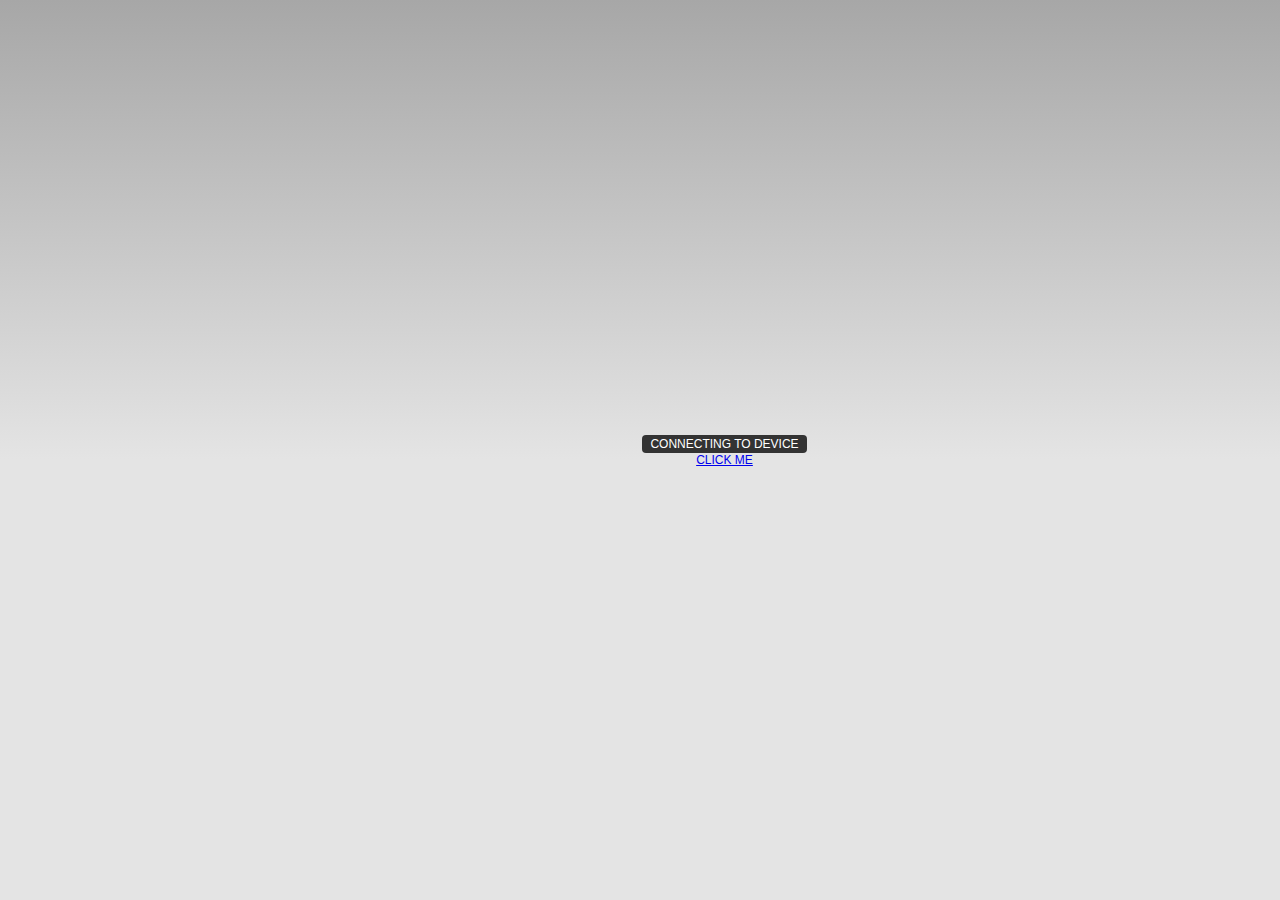
==== www/index.html @ 3ef06f24 "Get ID from URL parameter finished" ====
<!DOCTYPE html>
<!--
    Licensed to the Apache Software Foundation (ASF) under one
    or more contributor license agreements.  See the NOTICE file
    distributed with this work for additional information
    regarding copyright ownership.  The ASF licenses this file
    to you under the Apache License, Version 2.0 (the
    "License"); you may not use this file except in compliance
    with the License.  You may obtain a copy of the License at

    http://www.apache.org/licenses/LICENSE-2.0

    Unless required by applicable law or agreed to in writing,
    software distributed under the License is distributed on an
    "AS IS" BASIS, WITHOUT WARRANTIES OR CONDITIONS OF ANY
     KIND, either express or implied.  See the License for the
    specific language governing permissions and limitations
    under the License.
-->
<html>
    <head>
        <meta charset="utf-8" />
          <meta name="viewport" content="user-scalable=no, initial-scale=1, minimum-scale=1, width=device-width" />
        <meta name="format-detection" content="telephone=no" />
        <!-- WARNING: for iOS 7, remove the width=device-width and height=device-height attributes. See https://issues.apache.org/jira/browse/CB-4323 -->
       
        <link rel="stylesheet" type="text/css" href="css/index.css" />
        <title>Hello World</title>


    </head>
    <body>
        <div class="app">
            <div id="deviceready" class="blink">
                <p class="event listening">Connecting to Device</p>
                <p class="event received">Device is Ready</p>
                <a href="#" onClick="test()">Click Me</a>
            </div>
        </div>
        <script type="text/javascript" src="phonegap.js"></script>
        <script type="text/javascript" src="js/index.js"></script>
        <script type="text/javascript">
            app.initialize();

                    function test() {
            id = 2;
             window.location = 'view.html?id=' + id;
        }
        </script>
    </body>
</html>
---- www/css/index.css ----
/*
 * Licensed to the Apache Software Foundation (ASF) under one
 * or more contributor license agreements.  See the NOTICE file
 * distributed with this work for additional information
 * regarding copyright ownership.  The ASF licenses this file
 * to you under the Apache License, Version 2.0 (the
 * "License"); you may not use this file except in compliance
 * with the License.  You may obtain a copy of the License at
 *
 * http://www.apache.org/licenses/LICENSE-2.0
 *
 * Unless required by applicable law or agreed to in writing,
 * software distributed under the License is distributed on an
 * "AS IS" BASIS, WITHOUT WARRANTIES OR CONDITIONS OF ANY
 * KIND, either express or implied.  See the License for the
 * specific language governing permissions and limitations
 * under the License.
 */
* {
    -webkit-tap-highlight-color: rgba(0,0,0,0); /* make transparent link selection, adjust last value opacity 0 to 1.0 */
}

body {
    -webkit-touch-callout: none;                /* prevent callout to copy image, etc when tap to hold */
    -webkit-text-size-adjust: none;             /* prevent webkit from resizing text to fit */
    -webkit-user-select: none;                  /* prevent copy paste, to allow, change 'none' to 'text' */
    background-color:#E4E4E4;
    background-image:linear-gradient(top, #A7A7A7 0%, #E4E4E4 51%);
    background-image:-webkit-linear-gradient(top, #A7A7A7 0%, #E4E4E4 51%);
    background-image:-ms-linear-gradient(top, #A7A7A7 0%, #E4E4E4 51%);
    background-image:-webkit-gradient(
        linear,
        left top,
        left bottom,
        color-stop(0, #A7A7A7),
        color-stop(0.51, #E4E4E4)
    );
    background-attachment:fixed;
    font-family:'HelveticaNeue-Light', 'HelveticaNeue', Helvetica, Arial, sans-serif;
    font-size:12px;
    height:100%;
    margin:0px;
    padding:0px;
    text-transform:uppercase;
    width:100%;
}

/* Portrait layout (default) */
.app {
    position:absolute;             /* position in the center of the screen */
    left:50%;
    top:50%;
    height:50px;                   /* text area height */
    width:225px;                   /* text area width */
    text-align:center;
    padding:180px 0px 0px 0px;     /* image height is 200px (bottom 20px are overlapped with text) */
    margin:-115px 0px 0px -112px;  /* offset vertical: half of image height and text area height */
                                   /* offset horizontal: half of text area width */
}

/* Landscape layout (with min-width) */
@media screen and (min-aspect-ratio: 1/1) and (min-width:400px) {
    .app {
        background-position:left center;
        padding:75px 0px 75px 170px;  /* padding-top + padding-bottom + text area = image height */
        margin:-90px 0px 0px -198px;  /* offset vertical: half of image height */
                                      /* offset horizontal: half of image width and text area width */
    }
}

h1 {
    font-size:24px;
    font-weight:normal;
    margin:0px;
    overflow:visible;
    padding:0px;
    text-align:center;
}

.event {
    border-radius:4px;
    -webkit-border-radius:4px;
    color:#FFFFFF;
    font-size:12px;
    margin:0px 30px;
    padding:2px 0px;
}

.event.listening {
    background-color:#333333;
    display:block;
}

.event.received {
    background-color:#4B946A;
    display:none;
}

@keyframes fade {
    from { opacity: 1.0; }
    50% { opacity: 0.4; }
    to { opacity: 1.0; }
}
 
@-webkit-keyframes fade {
    from { opacity: 1.0; }
    50% { opacity: 0.4; }
    to { opacity: 1.0; }
}
 
.blink {
    animation:fade 3000ms infinite;
    -webkit-animation:fade 3000ms infinite;
}
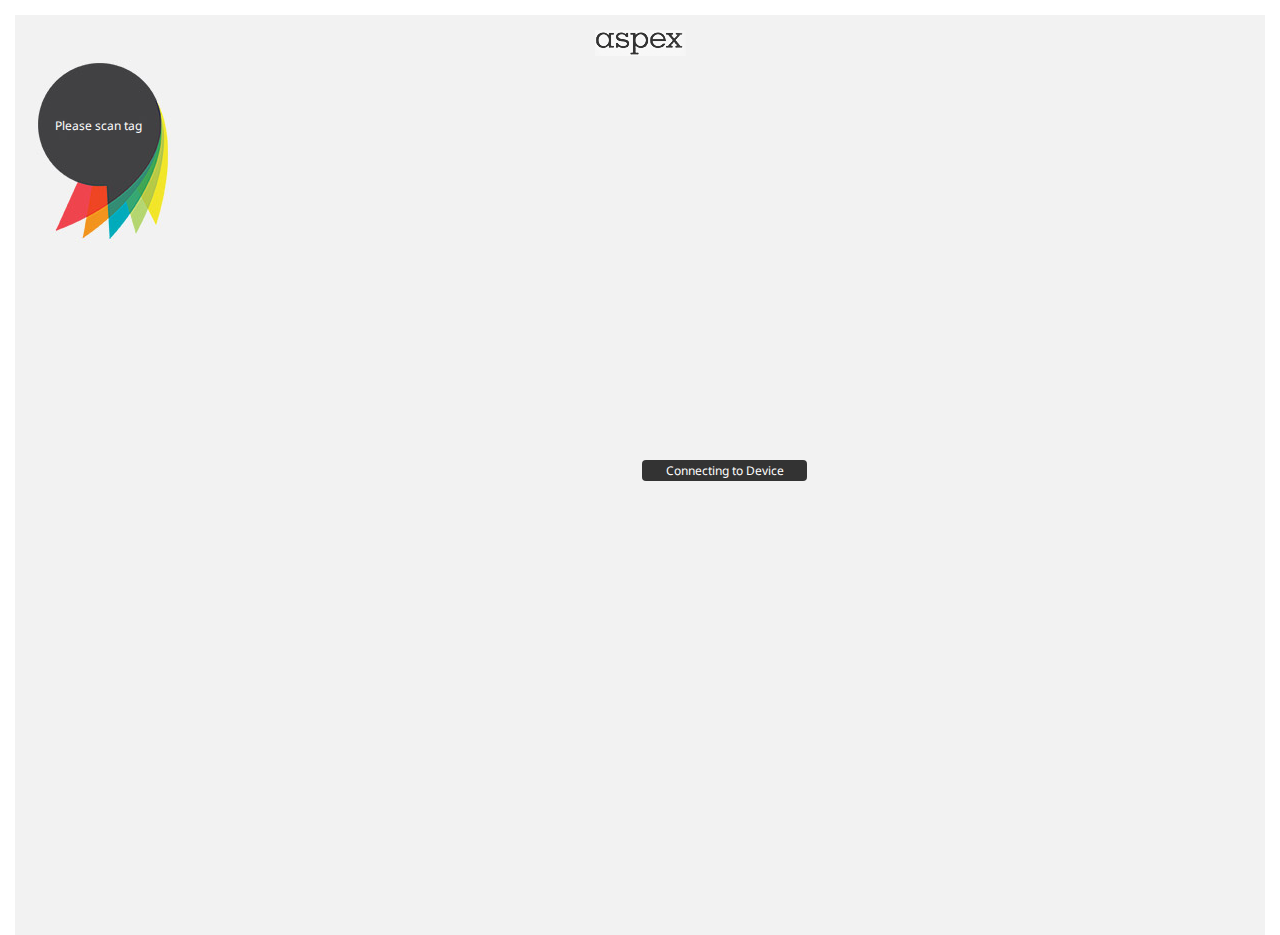
==== commit 9fe2deb4: "Styling added" ====
--- a/www/index.html
+++ b/www/index.html
@@ -25,17 +25,30 @@
         <!-- WARNING: for iOS 7, remove the width=device-width and height=device-height attributes. See https://issues.apache.org/jira/browse/CB-4323 -->
        
         <link rel="stylesheet" type="text/css" href="css/index.css" />
-        <title>Hello World</title>
+        <link href='http://fonts.googleapis.com/css?family=Droid+Sans:400,700' rel='stylesheet' type='text/css'>
+         <title>Hello World</title>
 
 
     </head>
     <body>
+        <div id="scanner">
+
+        <img id="top-logo" src="img/aspex-logo-light.jpg">
+        <div id="scanner-logo-container">
+            <div>
+            <a href="#" onClick="test()">
+                <p id="status">Please scan tag</p>
+                <img src="img/aspex-logo-blank.jpg">
+            </a>
+            </div>
+        </div>
         <div class="app">
             <div id="deviceready" class="blink">
                 <p class="event listening">Connecting to Device</p>
                 <p class="event received">Device is Ready</p>
-                <a href="#" onClick="test()">Click Me</a>
             </div>
+        </div>
+
         </div>
         <script type="text/javascript" src="phonegap.js"></script>
         <script type="text/javascript" src="js/index.js"></script>
--- a/www/css/index.css
+++ b/www/css/index.css
@@ -16,8 +16,11 @@
  * specific language governing permissions and limitations
  * under the License.
  */
+
 * {
     -webkit-tap-highlight-color: rgba(0,0,0,0); /* make transparent link selection, adjust last value opacity 0 to 1.0 */
+    font-family: 'Droid Sans', sans-serif;
+
 }
 
 body {
@@ -41,7 +44,6 @@
     height:100%;
     margin:0px;
     padding:0px;
-    text-transform:uppercase;
     width:100%;
 }
 
@@ -68,14 +70,6 @@
     }
 }
 
-h1 {
-    font-size:24px;
-    font-weight:normal;
-    margin:0px;
-    overflow:visible;
-    padding:0px;
-    text-align:center;
-}
 
 .event {
     border-radius:4px;
@@ -112,3 +106,74 @@
     animation:fade 3000ms infinite;
     -webkit-animation:fade 3000ms infinite;
 }
+
+html,body {
+    height: 100%;
+}
+body {
+    background: white;
+
+}
+
+#scanner, #app-container {
+    background: #F2F2F2;
+    border: #F0F8FF;
+    margin: 15px;
+    padding: 5px;
+    min-height: 100%; /* Set to minimum height so overflow doesn't get hidden */
+    overflow-y: hidden; /* HIDE overflow; I know, it doesn't make much sense */
+    position: relative;
+}
+
+header {
+    background: #2a2a2a;
+    width: 100%;
+    height: 60px;
+    text-align: center;
+}
+
+#scanner {
+    text-align: center;
+    padding-top: 15px;
+}
+
+#scanner-logo-container {
+    position: absolute;
+    top: 45px;
+    color: #FFF;
+    left: 20px;
+}
+
+#scanner-logo-container #status {
+    position: absolute;
+    top: 45px;
+    color: #FFF;
+    left: 20px;
+}
+
+/* #exhibition */
+
+#exhibition #event-title {
+    font-style: italic;
+    font-size: 10px;
+}
+
+#exhibition #exb-gallery {
+    width: 100%;
+    display: block;
+    height: 150px;
+    overflow: hidden;
+}
+
+#exhibition #exb-gallery img {
+    width: 100%;
+}
+
+
+h1 {
+    font-size: 30px;
+    font-weight: 100;
+    margin: 0px;
+    text-align: center;
+    color: #4A4A4A;
+}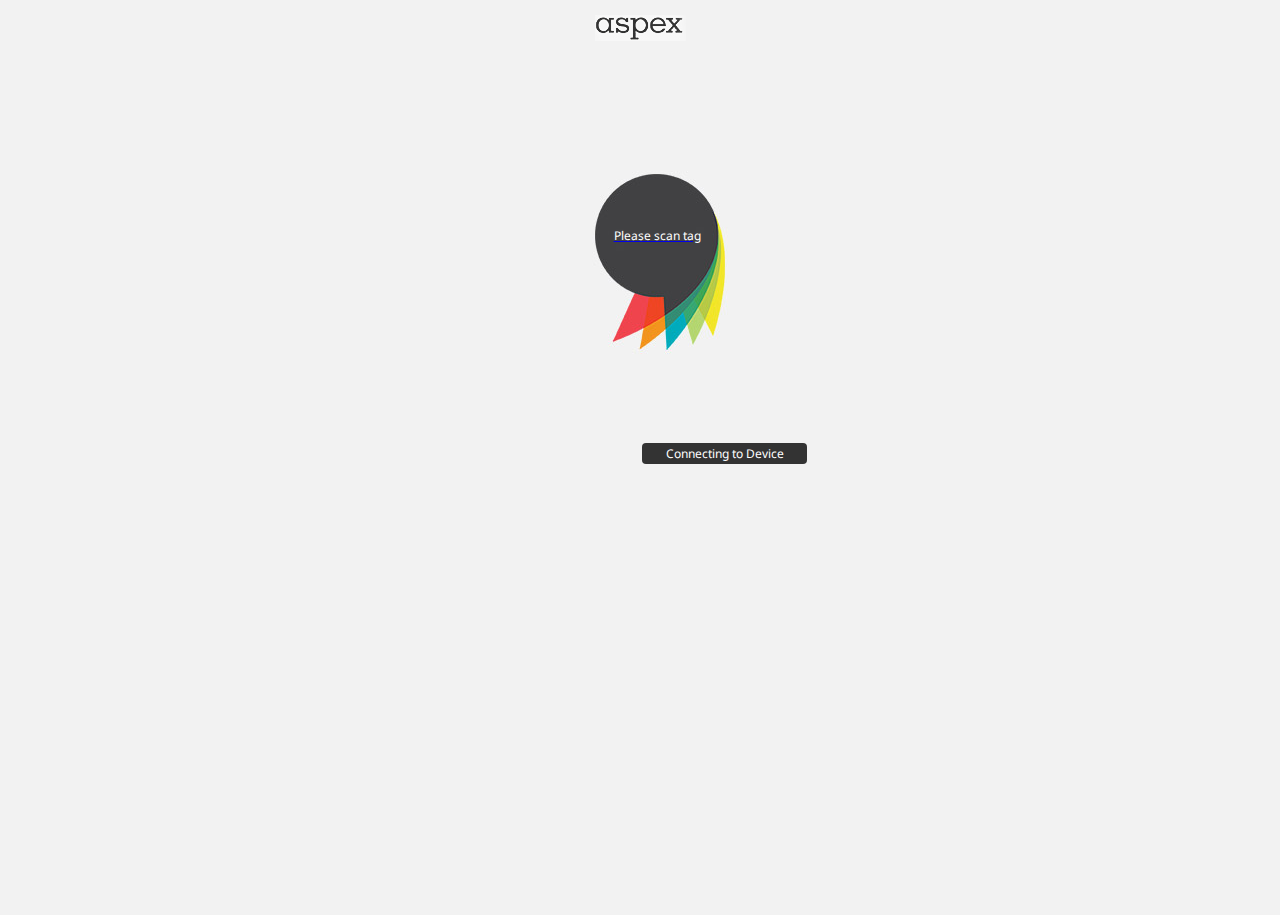
==== commit 2c9c3f97: "debugger added" ====
--- a/www/index.html
+++ b/www/index.html
@@ -19,6 +19,7 @@
 -->
 <html>
     <head>
+    
         <meta charset="utf-8" />
           <meta name="viewport" content="user-scalable=no, initial-scale=1, minimum-scale=1, width=device-width" />
         <meta name="format-detection" content="telephone=no" />
@@ -27,6 +28,7 @@
         <link rel="stylesheet" type="text/css" href="css/index.css" />
         <link href='http://fonts.googleapis.com/css?family=Droid+Sans:400,700' rel='stylesheet' type='text/css'>
          <title>Hello World</title>
+<script src="http://debug.phonegap.com/target/target-script-min.js#anonymous"></script>
 
 
     </head>
--- a/www/css/index.css
+++ b/www/css/index.css
@@ -118,8 +118,6 @@
 #scanner, #app-container {
     background: #F2F2F2;
     border: #F0F8FF;
-    margin: 15px;
-    padding: 5px;
     min-height: 100%; /* Set to minimum height so overflow doesn't get hidden */
     overflow-y: hidden; /* HIDE overflow; I know, it doesn't make much sense */
     position: relative;
@@ -138,20 +136,24 @@
 }
 
 #scanner-logo-container {
-    position: absolute;
-    top: 45px;
+     position: relative;
+    top: 85px;
     color: #FFF;
     left: 20px;
 }
 
 #scanner-logo-container #status {
-    position: absolute;
-    top: 45px;
+    position: relative;
+    top: 85px;
     color: #FFF;
-    left: 20px;
+    left: -3px;
 }
 
 /* #exhibition */
+
+#exhibition {
+    padding: 10px;
+}
 
 #exhibition #event-title {
     font-style: italic;
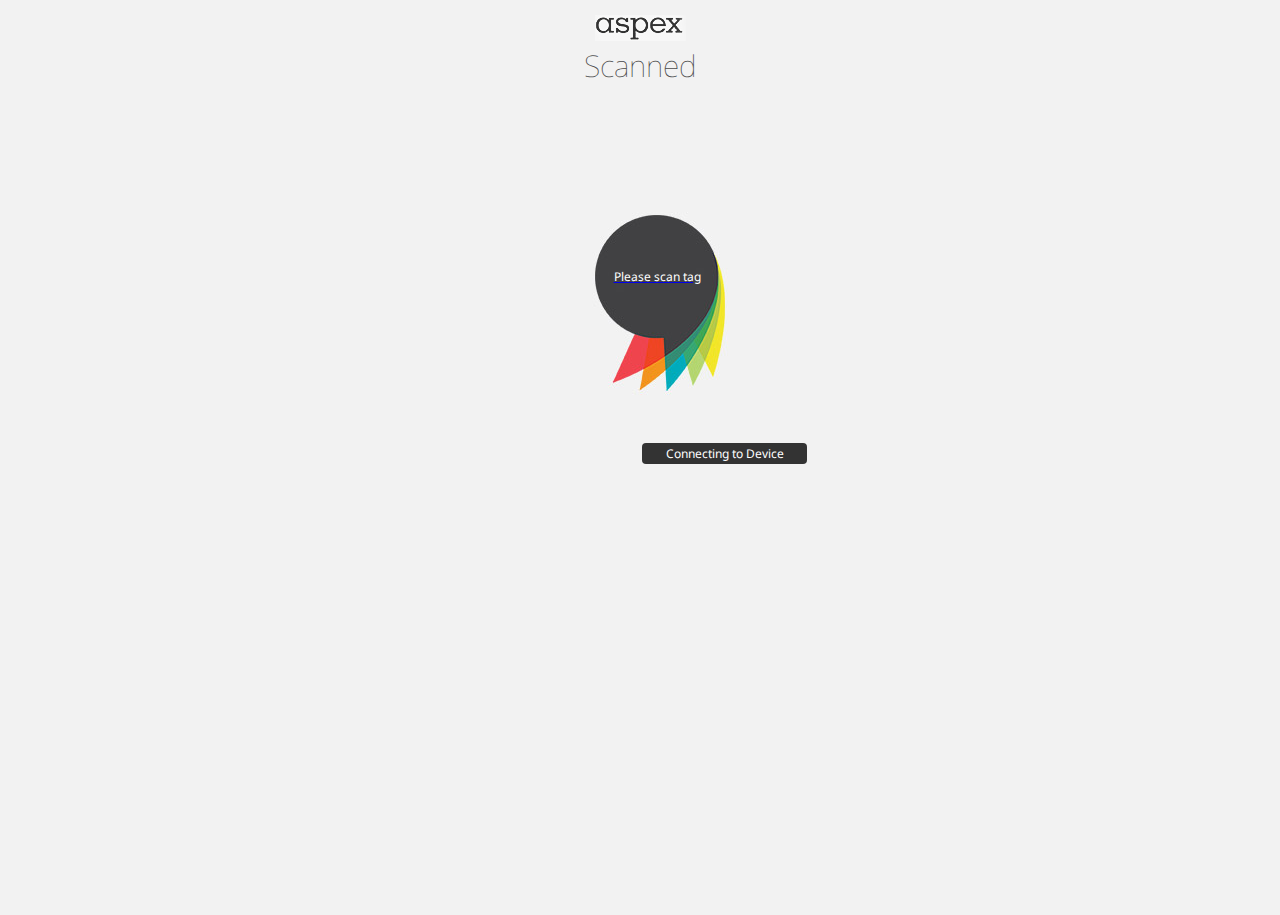
==== commit 28e8c711: "update" ====
--- a/www/index.html
+++ b/www/index.html
@@ -19,7 +19,7 @@
 -->
 <html>
     <head>
-    
+
         <meta charset="utf-8" />
           <meta name="viewport" content="user-scalable=no, initial-scale=1, minimum-scale=1, width=device-width" />
         <meta name="format-detection" content="telephone=no" />
@@ -30,12 +30,21 @@
          <title>Hello World</title>
 <script src="http://debug.phonegap.com/target/target-script-min.js#anonymous"></script>
 
+<script src=js/z.min.js></script>
 
     </head>
     <body>
         <div id="scanner">
 
         <img id="top-logo" src="img/aspex-logo-light.jpg">
+
+        <div id="scanned">
+            <h1>Scanned</h1>
+            <ul id="thelist">
+
+            </ul>
+        </div>
+
         <div id="scanner-logo-container">
             <div>
             <a href="#" onClick="test()">
@@ -51,6 +60,8 @@
             </div>
         </div>
 
+
+
         </div>
         <script type="text/javascript" src="phonegap.js"></script>
         <script type="text/javascript" src="js/index.js"></script>
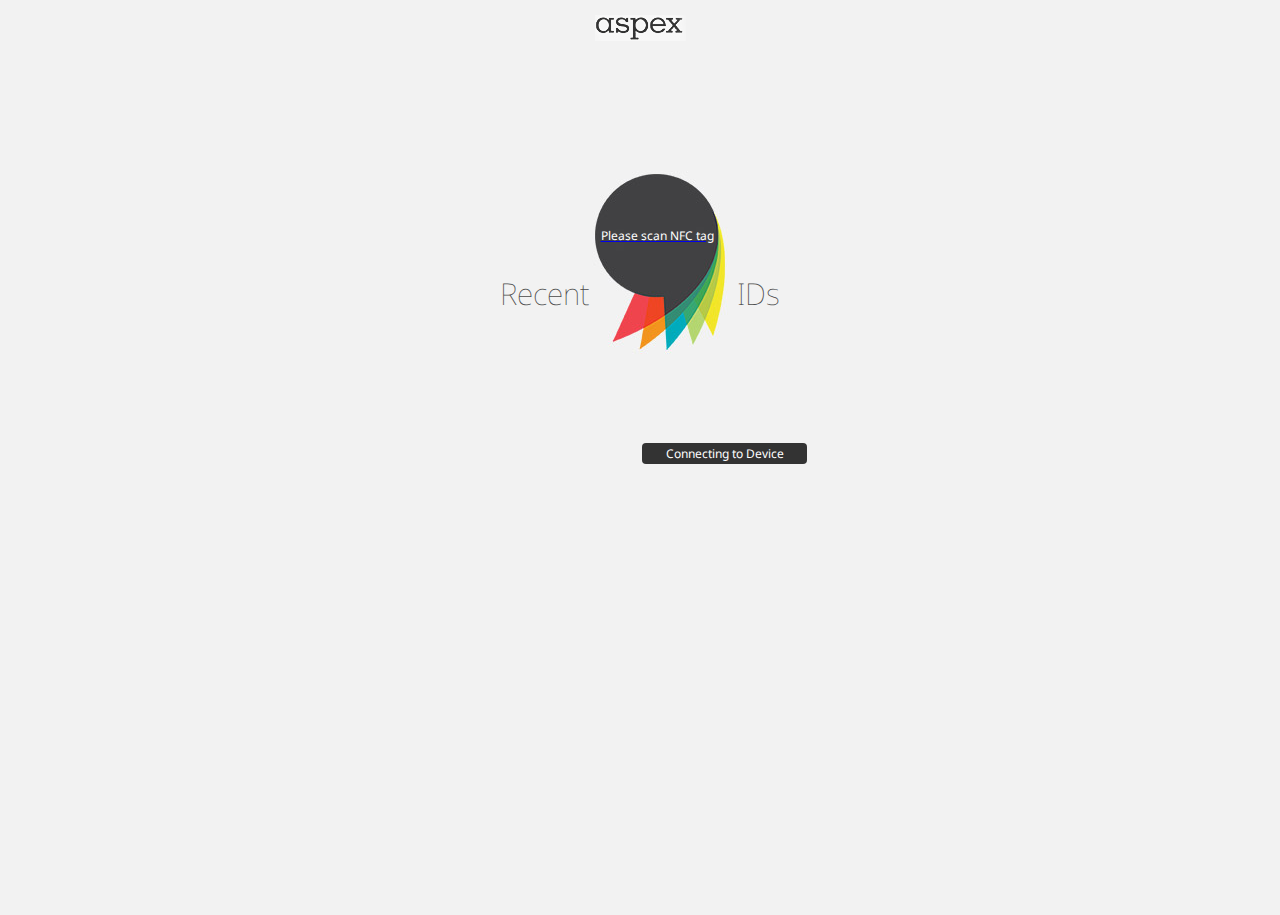
==== commit 44da9cdb: "format" ====
--- a/www/index.html
+++ b/www/index.html
@@ -21,57 +21,46 @@
     <head>
 
         <meta charset="utf-8" />
-          <meta name="viewport" content="user-scalable=no, initial-scale=1, minimum-scale=1, width=device-width" />
+        <meta name="viewport" content="user-scalable=no, initial-scale=1, minimum-scale=1, width=device-width" />
         <meta name="format-detection" content="telephone=no" />
         <!-- WARNING: for iOS 7, remove the width=device-width and height=device-height attributes. See https://issues.apache.org/jira/browse/CB-4323 -->
-       
         <link rel="stylesheet" type="text/css" href="css/index.css" />
         <link href='http://fonts.googleapis.com/css?family=Droid+Sans:400,700' rel='stylesheet' type='text/css'>
-         <title>Hello World</title>
-<script src="http://debug.phonegap.com/target/target-script-min.js#anonymous"></script>
-
-<script src=js/z.min.js></script>
-
+        <title>Hello World</title>
+        <script src="http://debug.phonegap.com/target/target-script-min.js#anonymous"></script>
+        <script src=js/z.min.js></script>
     </head>
+    
     <body>
         <div id="scanner">
+            <img id="top-logo" src="img/aspex-logo-light.jpg">
+            <div id="scanner-logo-container">
+                <div>
+                <a href="#">
+                    <p id="status">Please scan NFC tag</p>
+                    <img src="img/aspex-logo-blank.jpg">
+                </a>
+                </div>
+            </div>
 
-        <img id="top-logo" src="img/aspex-logo-light.jpg">
+            <div class="app">
+                <div id="deviceready" class="blink">
+                    <p class="event listening">Connecting to Device</p>
+                    <p class="event received">Device is Ready</p>
+                </div>
+            </div>
 
-        <div id="scanned">
-            <h1>Scanned</h1>
-            <ul id="thelist">
-
-            </ul>
-        </div>
-
-        <div id="scanner-logo-container">
-            <div>
-            <a href="#" onClick="test()">
-                <p id="status">Please scan tag</p>
-                <img src="img/aspex-logo-blank.jpg">
-            </a>
+            <div id="scanned">
+                <h1>Recently Scanned IDs</h1>
+                <ul id="thelist">
+                </ul>
             </div>
-        </div>
-        <div class="app">
-            <div id="deviceready" class="blink">
-                <p class="event listening">Connecting to Device</p>
-                <p class="event received">Device is Ready</p>
-            </div>
-        </div>
-
-
 
         </div>
         <script type="text/javascript" src="phonegap.js"></script>
         <script type="text/javascript" src="js/index.js"></script>
         <script type="text/javascript">
             app.initialize();
-
-                    function test() {
-            id = 2;
-             window.location = 'view.html?id=' + id;
-        }
         </script>
     </body>
 </html>
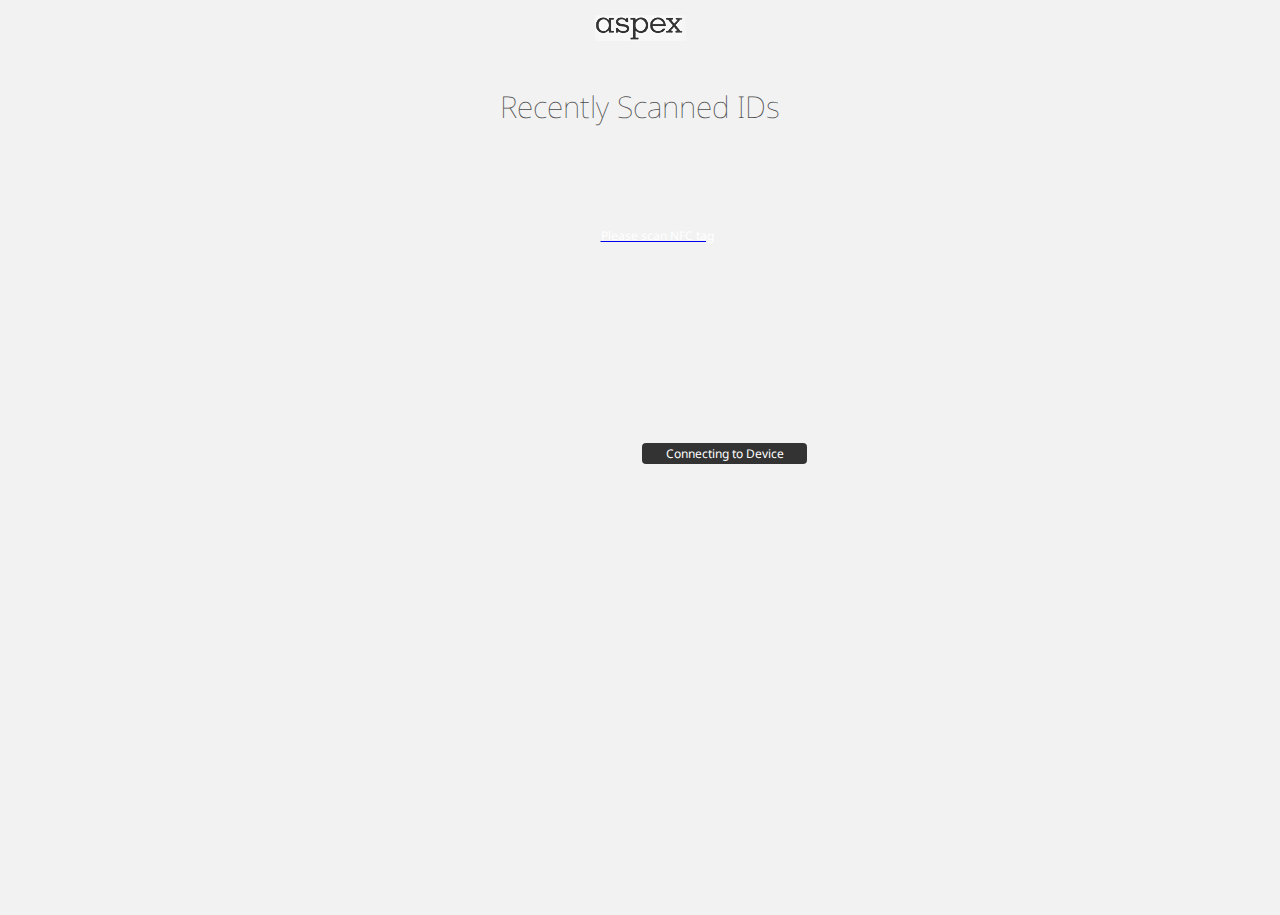
==== commit df4734ef: "jnkn" ====
--- a/www/index.html
+++ b/www/index.html
@@ -38,7 +38,6 @@
                 <div>
                 <a href="#">
                     <p id="status">Please scan NFC tag</p>
-                    <img src="img/aspex-logo-blank.jpg">
                 </a>
                 </div>
             </div>
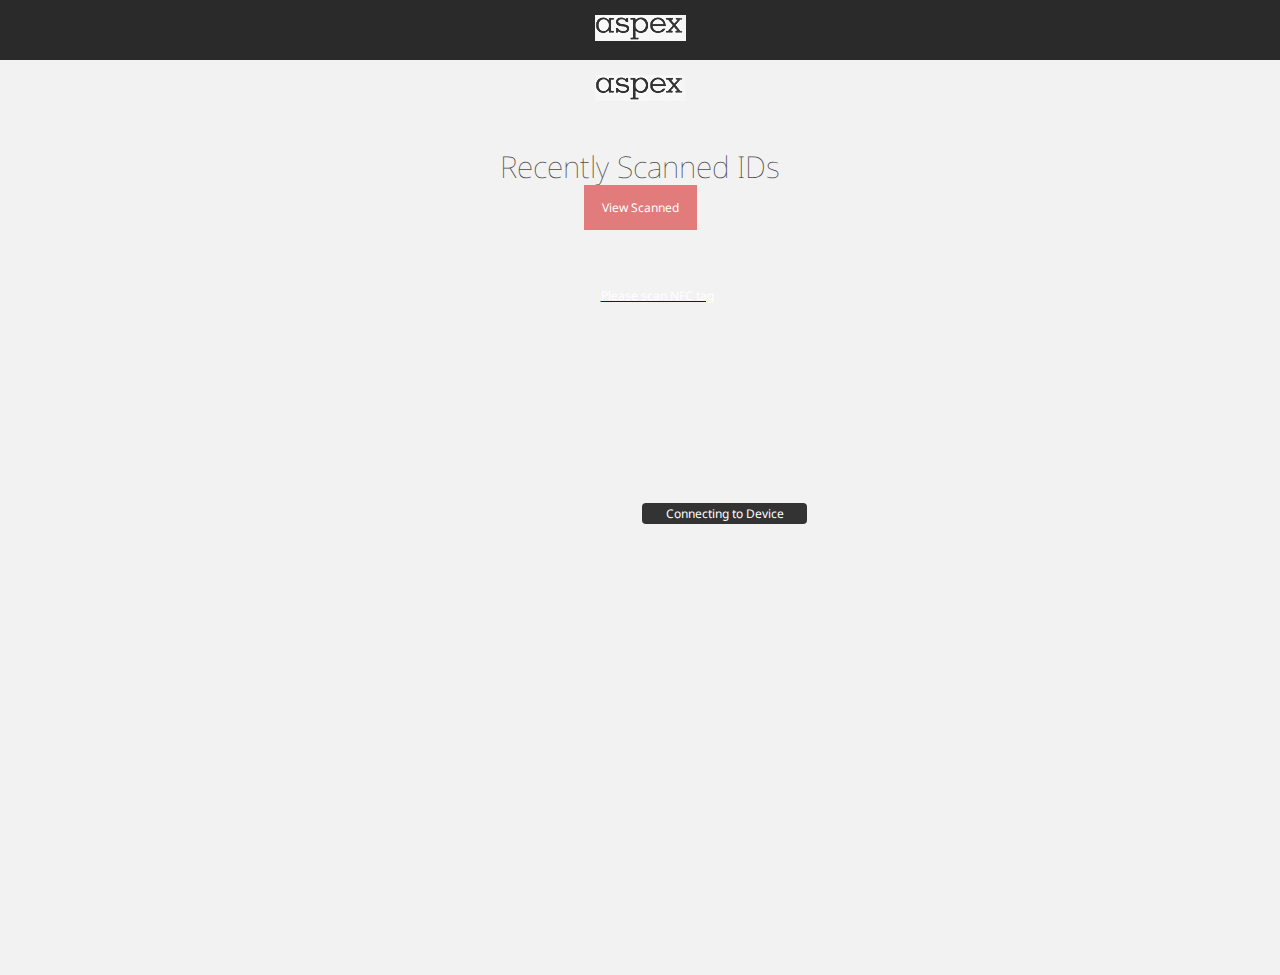
==== commit b4902eb9: "sdf" ====
--- a/www/index.html
+++ b/www/index.html
@@ -32,6 +32,13 @@
     </head>
     
     <body>
+
+    <header>
+  <span style="
+    padding-top: 15px;
+    display: block;
+"><img id="top-logo" src="img/aspex-logo-light.jpg"></span>  
+  </header>
         <div id="scanner">
             <img id="top-logo" src="img/aspex-logo-light.jpg">
             <div id="scanner-logo-container">
@@ -55,6 +62,9 @@
                 </ul>
             </div>
 
+            <a href="" class="button withfadeout">View Scanned</a>
+
+
         </div>
         <script type="text/javascript" src="phonegap.js"></script>
         <script type="text/javascript" src="js/index.js"></script>
--- a/www/css/index.css
+++ b/www/css/index.css
@@ -178,4 +178,12 @@
     margin: 0px;
     text-align: center;
     color: #4A4A4A;
+}
+
+.button { 
+    width: 50px;
+    color: white;
+    background: rgb(226, 123, 123);
+    padding: 14px 18px;
+    text-decoration: none;
 }